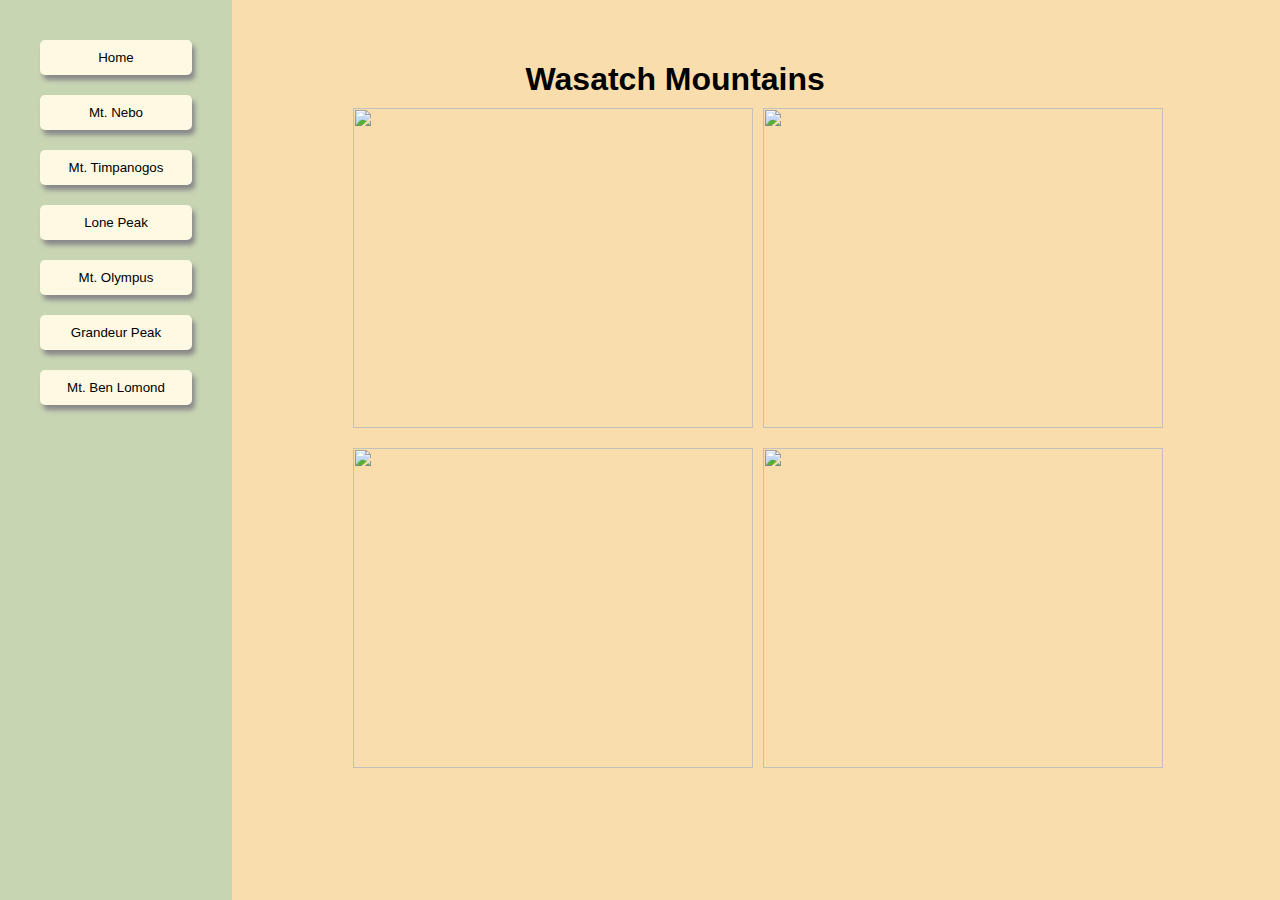
==== An1wk11/index.html @ a88042ed "Commit" ====
<!DOCTYPE html>
<html lang="en">
  <head>
    <meta charset="UTF-8">
    <meta name="viewport" content="width=device-width, initial-scale=1.0">
    <title>Wasatch Mountains</title>
    <link rel="stylesheet" href="style.css">
    <script>
      function changeContent(pageToLoad) {
        var contentFrame = document.getElementById('contentFrame');
        contentFrame.src = pageToLoad;
      }
    </script>
  </head>
  <body>
    <div class="container">
      <iframe src="Links.html" class="navigation" id="navigationFrame"></iframe>
      <iframe src="Main.html" class="content" id="contentFrame"></iframe>
    </div>
  </body>
</html>
---- An1wk11/style.css ----
body {
    font-family: sans-serif;
    margin: 0;
    padding: 0;
}

.container {
    display: flex;
    flex-direction: row;
    width: 100vw;
    height: 100vh;

    /* IMPORTANT: Adjust flex-direction if needed.
       - Use 'flex-direction: row;' to align iframes horizontally
       - Use 'flex-direction: column;' to align vertically
    */
}

.container iframe:nth-child(1) {
    width: 15vw;
}

.container iframe:nth-child(2) {
    width: 85vw;
}

.content {
    width: 80%;
    padding: 20px;
    background-color: #FADDAD;
    /* Adjust height properties as needed for your layout  */
}

/* Styling for navigation */
.navigation {
    display: flex;
    flex-direction: column;
    background-color: #C8D5B3;
    padding: 20px;
    box-sizing: content-box;
}

.navigation button {
    background-color: #FEF9E3;
    border: none;
    padding: 10px 20px;
    margin-bottom: 20px;
    cursor: pointer;
    border-radius: 5px;
    width: 100%;
    position: relative;
    z-index: 1;
}

.navigation button:active {
    transform: translate(0px, 5px);
    box-shadow: 0px 1px 0px 0px;
}

.navigation button:hover {
    background-color: #d0d0d0;
    transform: scale(1.1) perspective(1px);
    z-index: 2;
}

.grow {
    background-color: #d7d7d7;
    box-shadow: 3px 5px 5px #888888;
    border-radius: 2px;
    transition: all 0.5s ease;
    transform: scale(1);
}

/* Styling for content  */
.content h1 {
    font-size: 2em;
    margin-bottom: 10px;
    text-align: center; /* Centers the <h1> heading */
}

.content p {
    line-height: 1.5;
}

iframe {
    border: none;
}

.main-image-grid {
    display: grid;
    grid-template-columns: repeat(2, 1fr);
    grid-gap: 10px;
    width: 80%;
    margin: 0 auto;
}

.main-image-grid img {
    display: block;
    width: 100%;           /* Images take up 100% of the column width */
    margin-left: auto;
    margin-right: auto;
    margin-bottom: 10px;  /* Adjust spacing between images */
}

.sub-image-grid {
    display: grid;
    grid-template-columns: repeat(3, 1fr);
    grid-gap: 10px;
    width: 100%;
    margin: 0 auto;
}

.sub-image-grid img {
    display: block;
    width: 100%;           /* Images take up 100% of the column width */
    margin-left: auto;
    margin-right: auto;
    margin-bottom: 5px;  /* Adjust spacing between images */
}

.sub-image-grid figure {
    margin: 0; /* Reset the margin */
}

@media screen and (max-width: 50em) {
    .main-image-grid {
        grid-template-columns: 1fr;
    }
    .sub-image-grid {
        grid-template-columns: 1fr;
    }
}

figure img {
    width: 300px;
    height: 200px;
}

figure figcaption {
    text-align: justify;
}
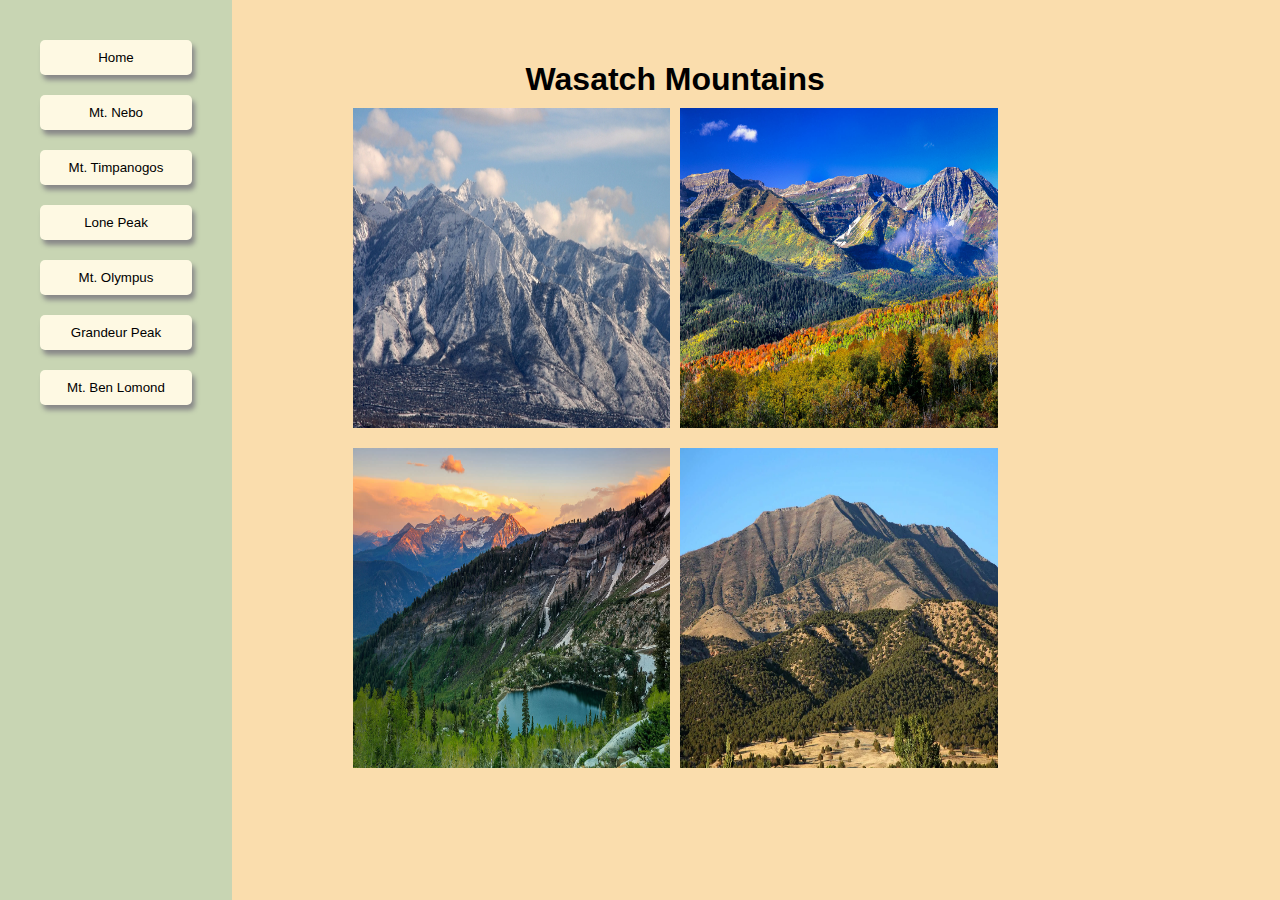
==== commit 1f1c016a: "Switched from using JS to HTML to switch content in iframes" ====
--- a/An1wk11/index.html
+++ b/An1wk11/index.html
@@ -5,17 +5,11 @@
     <meta name="viewport" content="width=device-width, initial-scale=1.0">
     <title>Wasatch Mountains</title>
     <link rel="stylesheet" href="style.css">
-    <script>
-      function changeContent(pageToLoad) {
-        var contentFrame = document.getElementById('contentFrame');
-        contentFrame.src = pageToLoad;
-      }
-    </script>
   </head>
   <body>
     <div class="container">
       <iframe src="Links.html" class="navigation" id="navigationFrame"></iframe>
-      <iframe src="Main.html" class="content" id="contentFrame"></iframe>
+      <iframe src="Main.html" class="content" name="contentFrame"></iframe>
     </div>
   </body>
 </html>
--- a/An1wk11/style.css
+++ b/An1wk11/style.css
@@ -105,7 +105,7 @@
 .sub-image-grid {
     display: grid;
     grid-template-columns: repeat(3, 1fr);
-    grid-gap: 10px;
+    grid-gap: 50px;
     width: 100%;
     margin: 0 auto;
 }
@@ -115,7 +115,7 @@
     width: 100%;           /* Images take up 100% of the column width */
     margin-left: auto;
     margin-right: auto;
-    margin-bottom: 5px;  /* Adjust spacing between images */
+    margin-bottom: 20px;  /* Adjust spacing between images */
 }
 
 .sub-image-grid figure {
